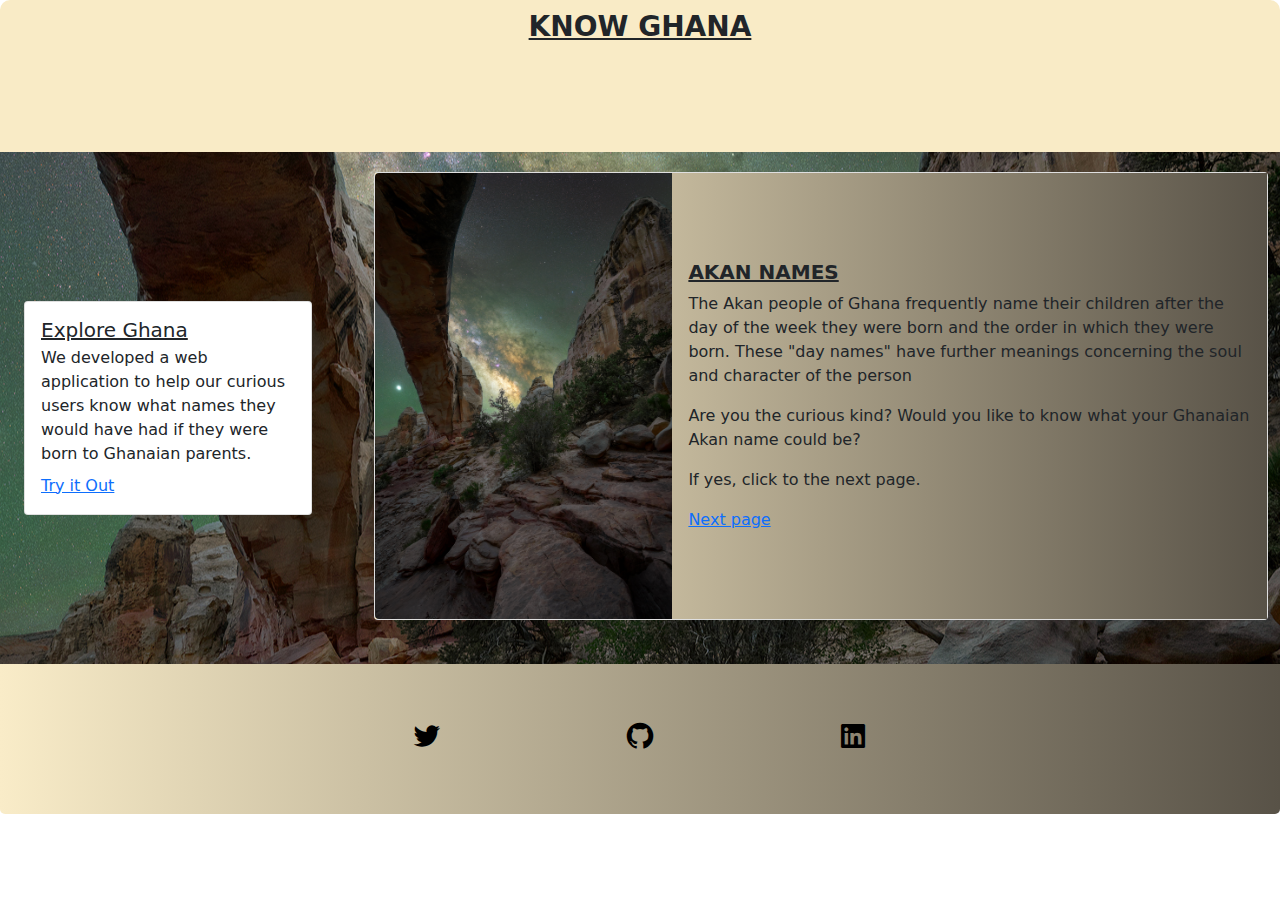
==== index.html @ 2e0d9028 "deleted results.html file and renamed landingpage to index.html" ====
<!DOCTYPE html>
<html lang="en">

<head>
    <meta charset="UTF-8">
    <meta http-equiv="X-UA-Compatible" content="IE=edge">
    <meta name="viewport" content="width=device-width, initial-scale=1.0">
    <link href='https://unpkg.com/boxicons@2.1.1/css/boxicons.min.css' rel='stylesheet'>
    <link rel="stylesheet" href="css/landingpage.css">
    <link rel="stylesheet" href="css/bootstrap.min.css">
    <script defer src="js/main.js"></script>
    <script defer src="js/bootstrap.min.js"></script>
    <title>Home</title>
</head>

<body>
    <main>
        <div>
            
        </div>
        <div class="top">
            <h3><strong><u style="display:flex; justify-content: center; padding-top: 10px;">KNOW GHANA</u></strong></h3>
            <div class="container-fluid first">
                <div class="container">
                    <div class="card" style="width: 18rem;">
                        <div class="card-body">
                            <h5 class="card-title"><u>Explore Ghana</u></h5>
                            <p class="card-subtitle mb-2">We developed a web application to help our curious users know what names they would have had if they were born to Ghanaian parents.</p>
                            <a href="form.html" class="card-link"> Try it Out</a>
                        </div>
                    </div>
                </div>
                <div class="card mb-4 north" style="max-width: 1024px;">
                    <div class="row g-0 west">
                        <div class="col-md-4">
                            <img src="sky.jpeg" class="img-fluid rounded-start" alt="..." style="filter:blur(.5px);">
                        </div>
                        <div class="col-md-8">
                            <div class="card-body">
                                <h5 class="card-title"><strong><u>AKAN NAMES</u></strong></h5>
                                <p class="card-text">The Akan people of Ghana frequently name their children after the
                                    day of the week they were born and the order in which they were born. These "day
                                    names" have further meanings concerning the soul and character of the person</p>
                                <p> Are you the curious kind? Would you like to know what your Ghanaian Akan name could
                                    be?</p>
                                <p>If yes, click to the next page.</p>
                                <a href="/form.html" class="card-link"> Next page</a>
                            </div>
                        </div>
                    </div>
                </div>
            </div>
        </div>
        <footer>
            <div class="col-md-6 footer">
                <a href="https://twitter.com/ThatsmeRyan"><i class='bx bxl-twitter' id="first"></i></a>

                <a href="https://github.com/KellyKiiru"><i class='bx bxl-github' id="middle"></i></a>

                <a href="https://www.linkedin.com/in/kiiru-ryan-15a852231/"><i class='bx bxl-linkedin-square'
                        id="last"></i></a>
            </div>
        </footer>
    </main>
</body>

</html>
---- css/landingpage.css ----
*{
    padding:0;
    align-items: center;
    margin: 0;;
    box-sizing: border-box;
    height: max-content;
}
.top{
    background-color: #f9ebc6;
    /* width: 80%; */
    border-top-left-radius: 10px;
    border-top-right-radius: 10px;
}
.first{
    position: relative;
    top: 100px;
    padding: 20px;
    /* filter:grayscale(); */
    display: flex;
    justify-content: flex-end;
    align-items: center;
    background-image:url('/sky.jpeg'), linear-gradient(to right,#585247,#f9ebc6);
    background-position:left , right;
    background-repeat: no-repeat;
    background-attachment: fixed;
}
.west{
    background-color: #585247;
    background-image: linear-gradient(to right,#f9ebc6,#585247);
}
footer{
    background-color: #585247;
    background-image: linear-gradient(to right,#f9ecc8,#585247);
    height: 150px;
    position: relative;
    top: 100px;
    /* width: 80%; */
    border-bottom-right-radius: 5px;
    border-bottom-left-radius: 5px;
    display: flex;
    justify-content: center;
}
.footer{
    /* border: solid 2px black; */
    display: flex;
    justify-content: space-around;
}
.footer a i{
    font-size: xx-large;
    /* font-weight: bolder; */
    color: black;
}
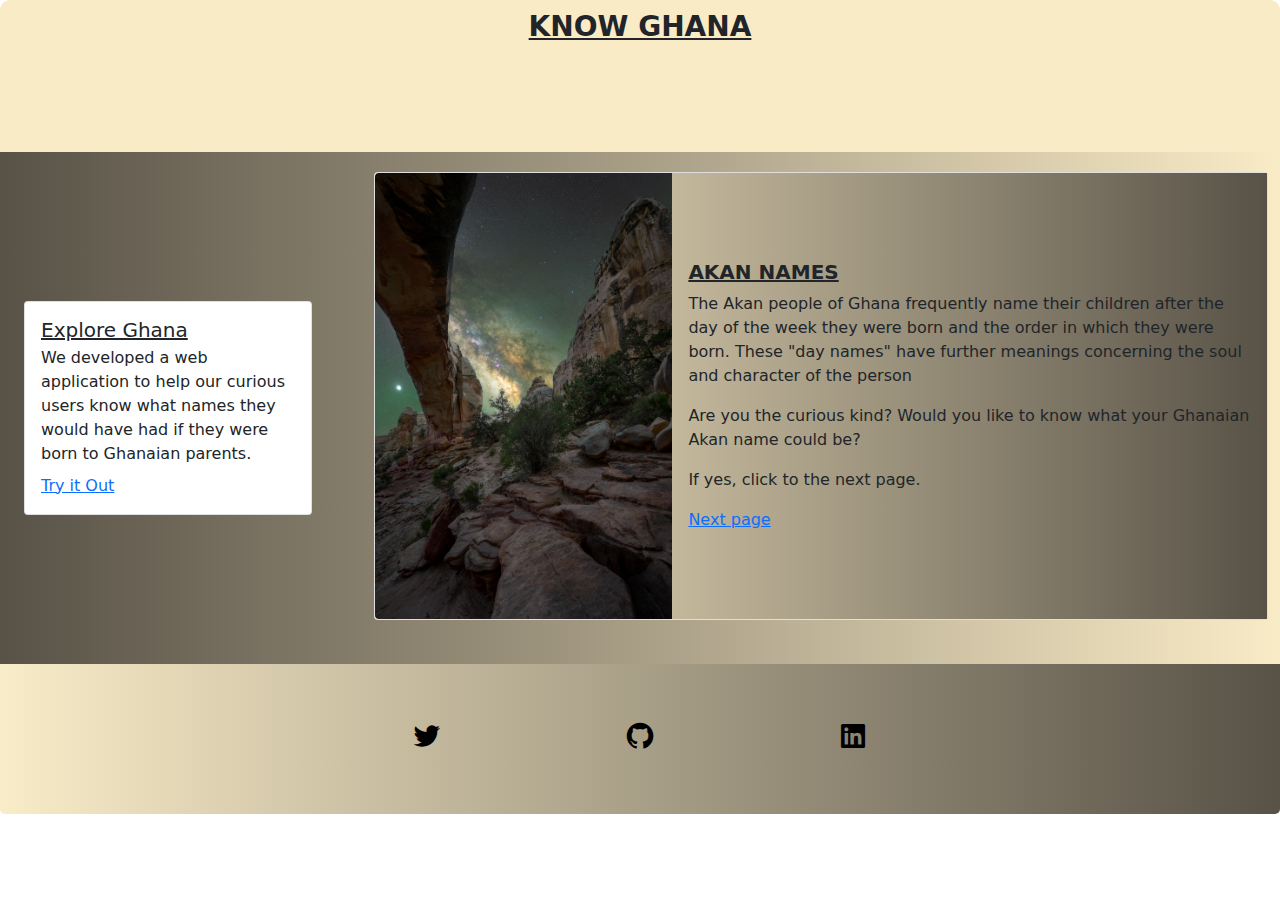
==== commit 9a84fa49: "fix bug for background image in landingpage.css" ====
--- a/index.html
+++ b/index.html
@@ -44,7 +44,7 @@
                                 <p> Are you the curious kind? Would you like to know what your Ghanaian Akan name could
                                     be?</p>
                                 <p>If yes, click to the next page.</p>
-                                <a href="/form.html" class="card-link"> Next page</a>
+                                <a href="form.html" class="card-link"> Next page</a>
                             </div>
                         </div>
                     </div>
--- a/css/landingpage.css
+++ b/css/landingpage.css
@@ -19,7 +19,7 @@
     display: flex;
     justify-content: flex-end;
     align-items: center;
-    background-image:url('/sky.jpeg'), linear-gradient(to right,#585247,#f9ebc6);
+    background-image:url('sky.jpeg'), linear-gradient(to right,#585247,#f9ebc6);
     background-position:left , right;
     background-repeat: no-repeat;
     background-attachment: fixed;
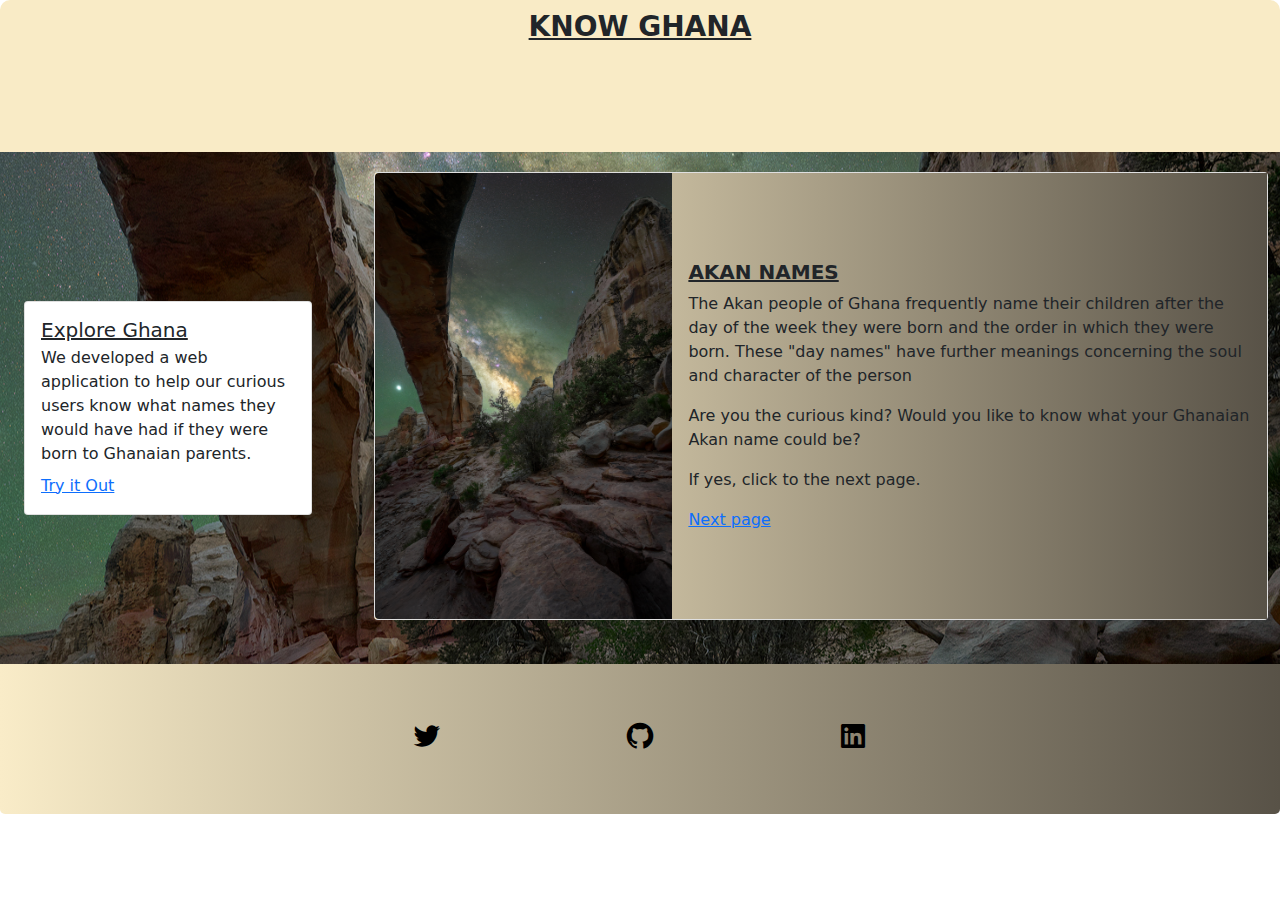
==== commit 81d7da79: "change file paths to js files" ====
--- a/index.html
+++ b/index.html
@@ -8,8 +8,8 @@
     <link href='https://unpkg.com/boxicons@2.1.1/css/boxicons.min.css' rel='stylesheet'>
     <link rel="stylesheet" href="css/landingpage.css">
     <link rel="stylesheet" href="css/bootstrap.min.css">
-    <script defer src="js/main.js"></script>
-    <script defer src="js/bootstrap.min.js"></script>
+    <script defer src="/js/main.js"></script>
+    <script defer src="/js/bootstrap.min.js"></script>
     <title>Home</title>
 </head>
 
--- a/css/landingpage.css
+++ b/css/landingpage.css
@@ -19,7 +19,7 @@
     display: flex;
     justify-content: flex-end;
     align-items: center;
-    background-image:url('sky.jpeg'), linear-gradient(to right,#585247,#f9ebc6);
+    background-image:url("/sky.jpeg"), linear-gradient(to right,#585247,#f9ebc6);
     background-position:left , right;
     background-repeat: no-repeat;
     background-attachment: fixed;
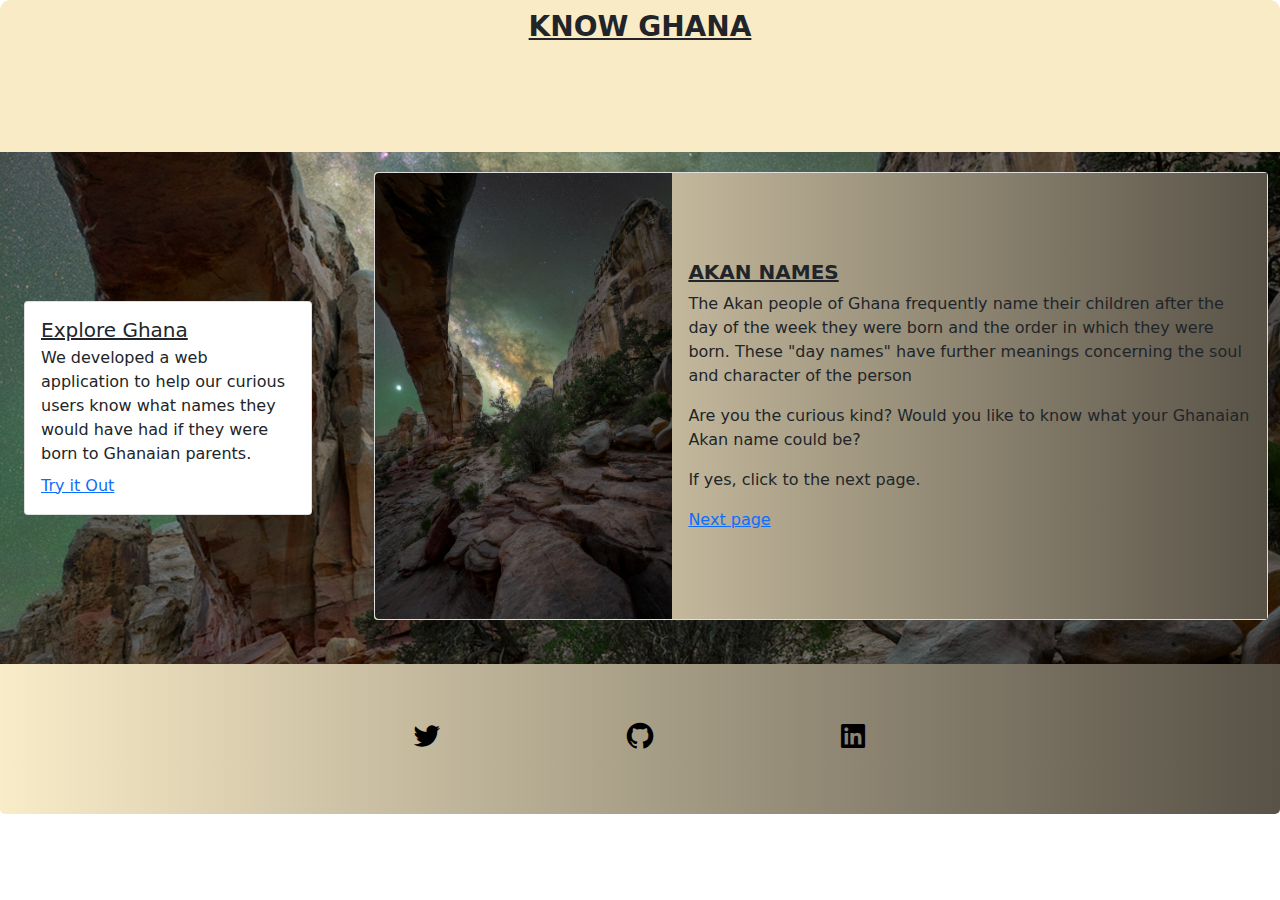
==== commit 9be7a6d1: "fix linking to css for html files" ====
--- a/index.html
+++ b/index.html
@@ -6,8 +6,8 @@
     <meta http-equiv="X-UA-Compatible" content="IE=edge">
     <meta name="viewport" content="width=device-width, initial-scale=1.0">
     <link href='https://unpkg.com/boxicons@2.1.1/css/boxicons.min.css' rel='stylesheet'>
-    <link rel="stylesheet" href="css/landingpage.css">
-    <link rel="stylesheet" href="css/bootstrap.min.css">
+    <link rel="stylesheet" href="/css/index.css">
+    <link rel="stylesheet" href="/css/bootstrap.min.css">
     <script defer src="/js/main.js"></script>
     <script defer src="/js/bootstrap.min.js"></script>
     <title>Home</title>
--- a/css/index.css
+++ b/css/index.css
@@ -0,0 +1,56 @@
+*{
+    padding:0;
+    align-items: center;
+    margin: 0;;
+    box-sizing: border-box;
+    height: max-content;
+}
+.top{
+    background-color: #f9ebc6;
+    /* width: 80%; */
+    border-top-left-radius: 10px;
+    border-top-right-radius: 10px;
+}
+.first{
+    position: relative;
+    top: 100px;
+    padding: 20px;
+    /* filter:grayscale(); */
+    display: flex;
+    justify-content: flex-end;
+    align-items: center;
+    /* background-image:url("./sky.jpeg"), linear-gradient(to right,#585247,#f9ebc6);
+    background-position:left , right;
+    background-repeat: no-repeat;
+    background-attachment: fixed; */
+    background-image:url("/sky.jpeg");
+    background-position:center;
+    background-repeat: no-repeat;
+    background-attachment: fixed;
+}
+.west{
+    background-color: #585247;
+    background-image: linear-gradient(to right,#f9ebc6,#585247);
+}
+footer{
+    background-color: #585247;
+    background-image: linear-gradient(to right,#f9ecc8,#585247);
+    height: 150px;
+    position: relative;
+    top: 100px;
+    /* width: 80%; */
+    border-bottom-right-radius: 5px;
+    border-bottom-left-radius: 5px;
+    display: flex;
+    justify-content: center;
+}
+.footer{
+    /* border: solid 2px black; */
+    display: flex;
+    justify-content: space-around;
+}
+.footer a i{
+    font-size: xx-large;
+    /* font-weight: bolder; */
+    color: black;
+}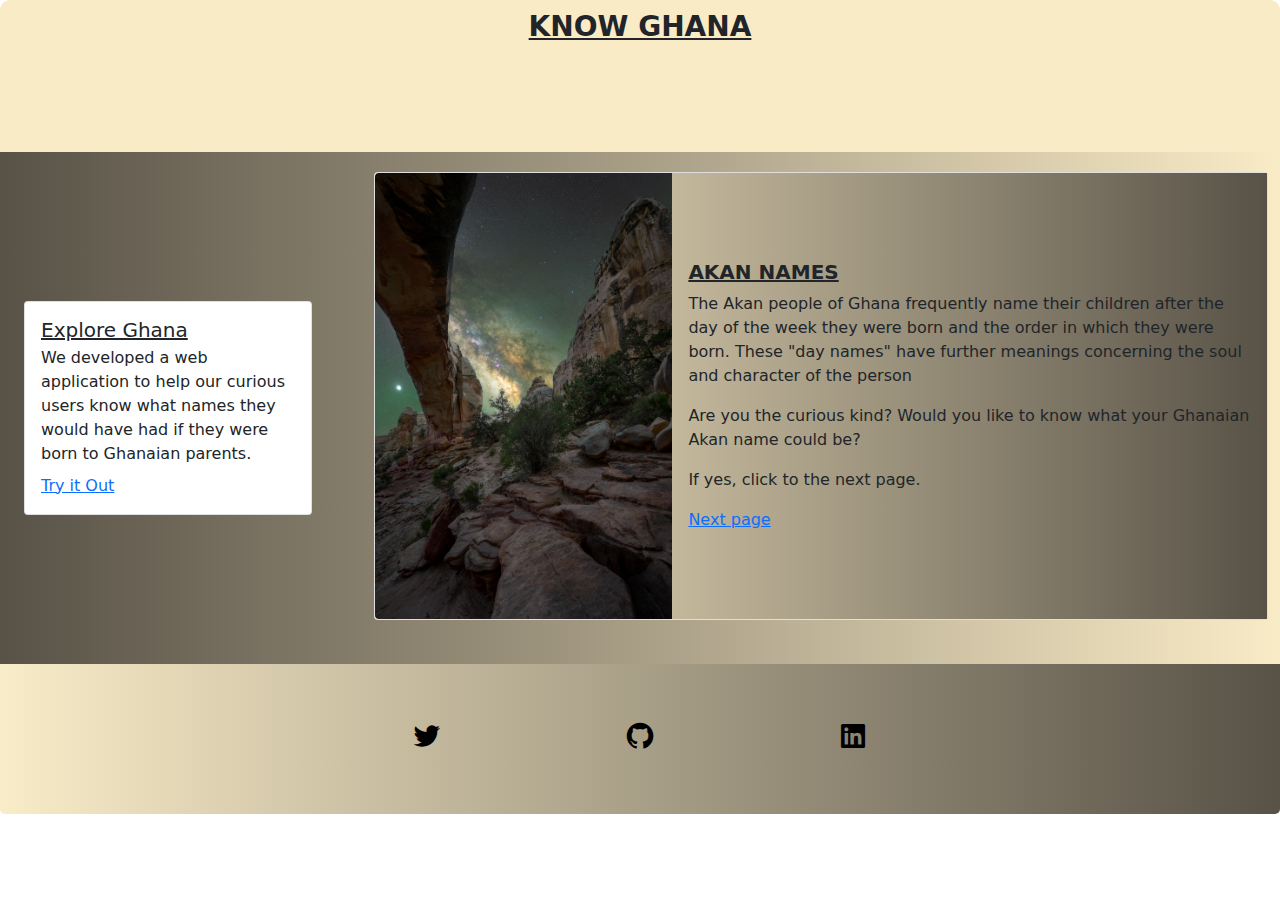
==== commit 5db729d8: "fix links to js files" ====
--- a/index.html
+++ b/index.html
@@ -6,10 +6,10 @@
     <meta http-equiv="X-UA-Compatible" content="IE=edge">
     <meta name="viewport" content="width=device-width, initial-scale=1.0">
     <link href='https://unpkg.com/boxicons@2.1.1/css/boxicons.min.css' rel='stylesheet'>
-    <link rel="stylesheet" href="/css/index.css">
-    <link rel="stylesheet" href="/css/bootstrap.min.css">
-    <script defer src="/js/main.js"></script>
-    <script defer src="/js/bootstrap.min.js"></script>
+    <link rel="stylesheet" href="css/index.css">
+    <link rel="stylesheet" href="css/bootstrap.min.css">
+    <script defer src="js/main.js"></script>
+    <script defer src="js/bootstrap.min.js"></script>
     <title>Home</title>
 </head>
 
--- a/css/index.css
+++ b/css/index.css
@@ -19,12 +19,8 @@
     display: flex;
     justify-content: flex-end;
     align-items: center;
-    /* background-image:url("./sky.jpeg"), linear-gradient(to right,#585247,#f9ebc6);
+    background-image:url("./sky.jpeg"), linear-gradient(to right,#585247,#f9ebc6);
     background-position:left , right;
-    background-repeat: no-repeat;
-    background-attachment: fixed; */
-    background-image:url("/sky.jpeg");
-    background-position:center;
     background-repeat: no-repeat;
     background-attachment: fixed;
 }
